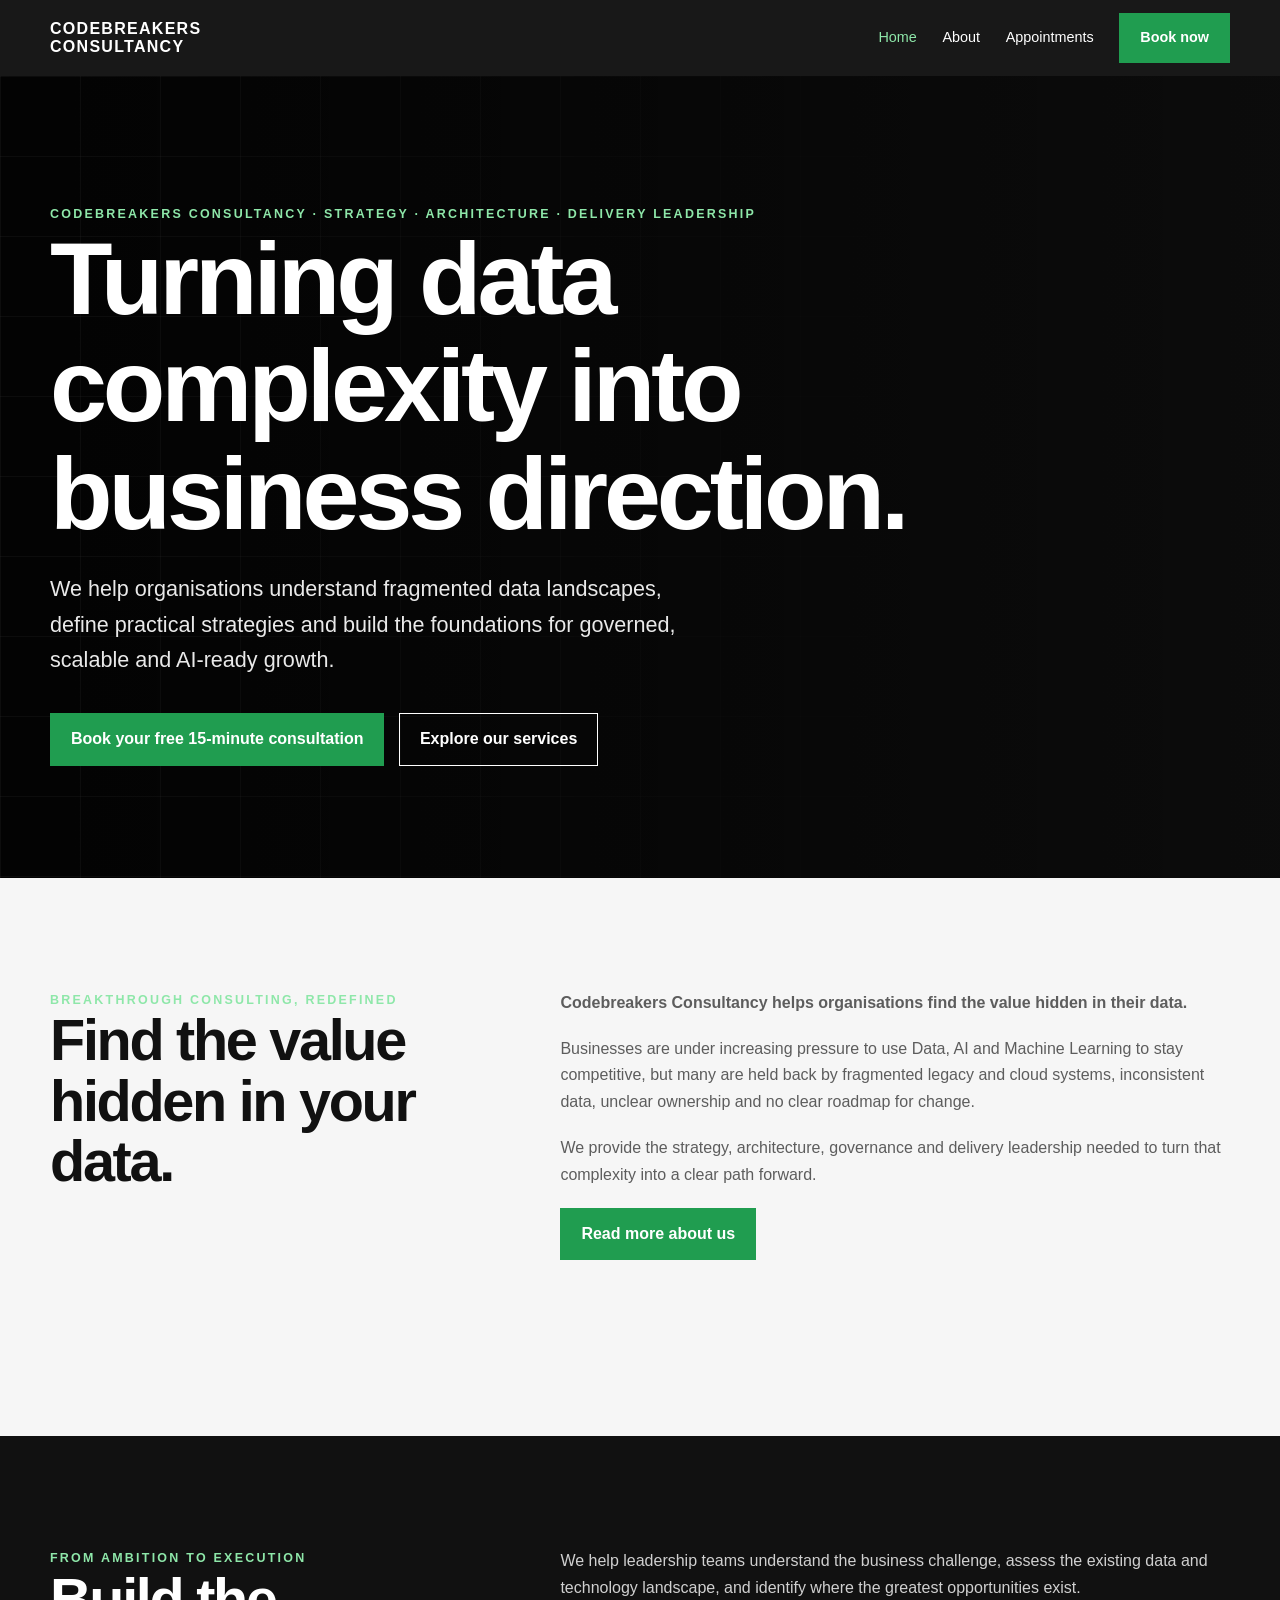
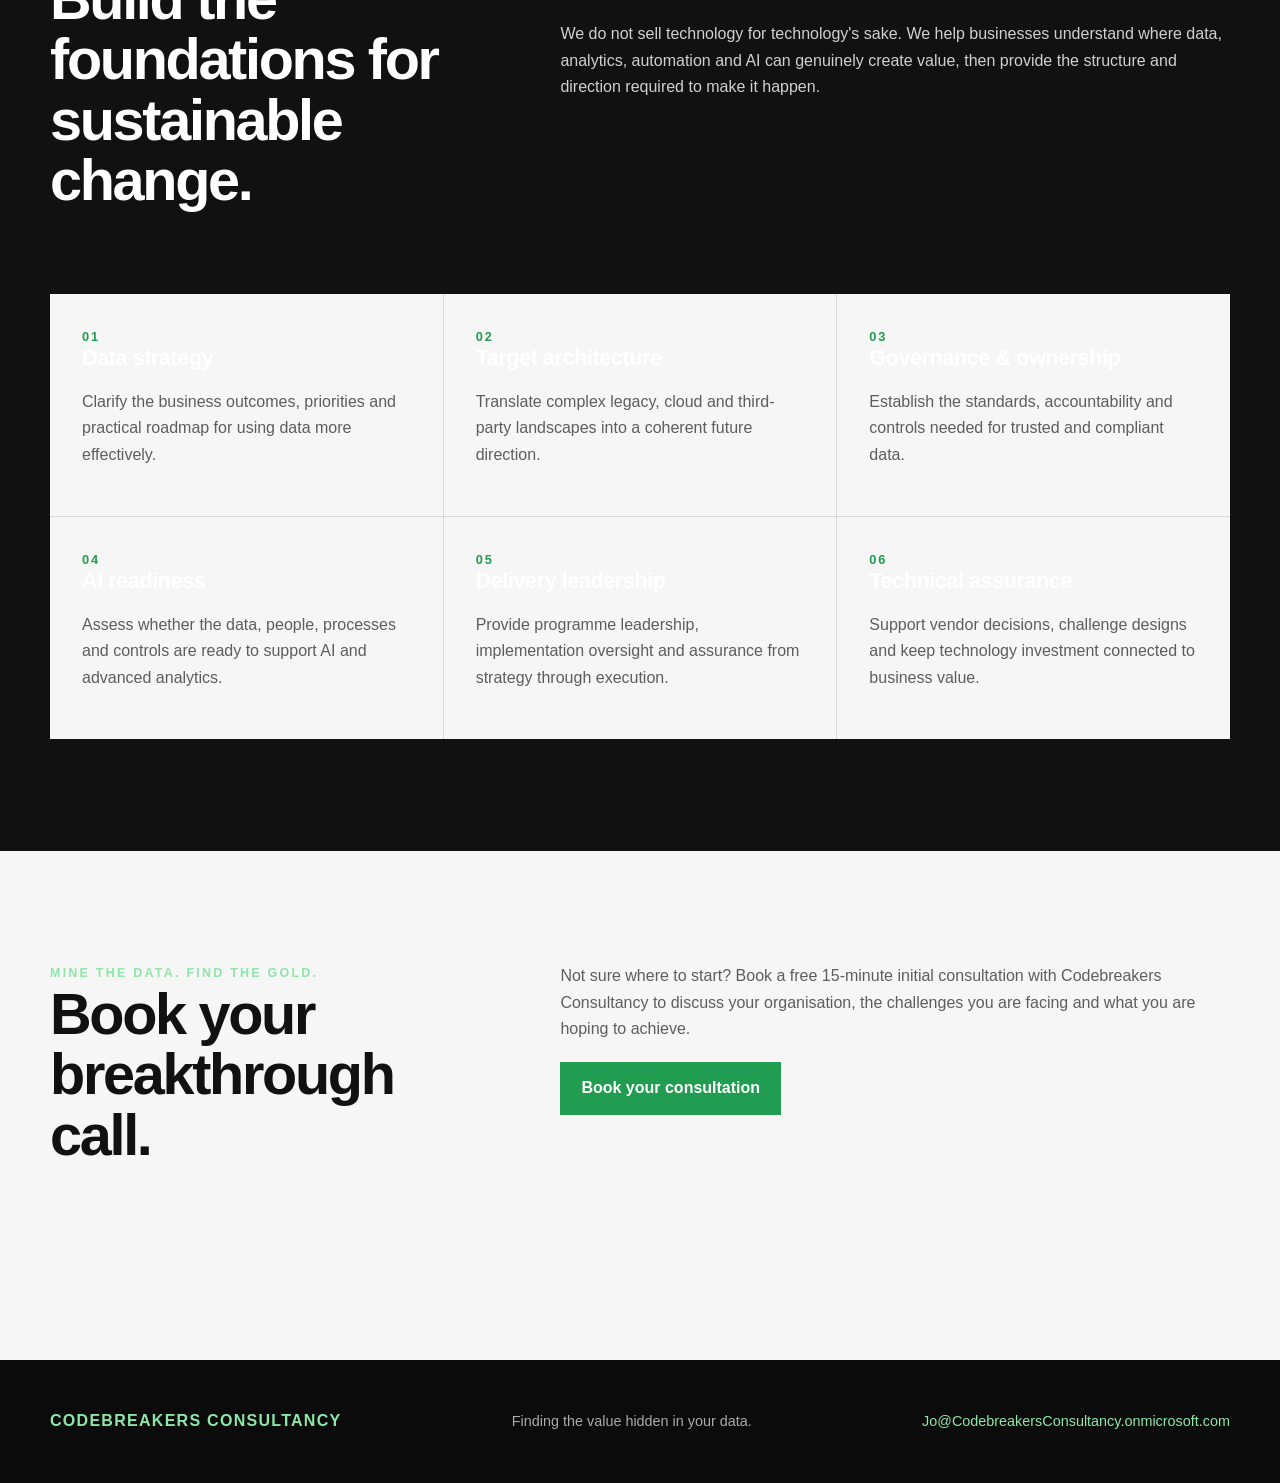
==== Codebreakers_Consultancy_Website/index.html @ dcbd66b4 "Add files via upload" ====
<!doctype html>
<html lang="en">
<head>
  <meta charset="utf-8">
  <meta name="viewport" content="width=device-width, initial-scale=1">
  <meta name="description" content="Codebreakers Consultancy turns data complexity into business direction through strategy, architecture, governance and delivery leadership.">
  <meta name="theme-color" content="#111111">
  <title>Codebreakers Consultancy | Data, AI and Transformation</title>
  <link rel="icon" type="image/svg+xml" href="favicon.svg">
  <link rel="stylesheet" href="styles.css">
</head>
<body>
  <a class="skip-link" href="#main-content">Skip to content</a>
  <header class="site-header">
    <div class="header-inner">
      <a class="brand" href="index.html">Codebreakers Consultancy</a>
      <button class="menu-toggle" type="button" aria-expanded="false" aria-controls="site-navigation" aria-label="Open navigation menu"><span class="menu-icon" aria-hidden="true"><span></span><span></span><span></span></span><span class="menu-label">Menu</span></button>
      <nav class="main-nav" id="site-navigation" aria-label="Main navigation">
        <a href="index.html" aria-current="page">Home</a>
        <a href="about/">About</a>
        <a href="appointments/">Appointments</a>
        <a class="button" href="appointments/">Book now</a>
      </nav>
      <button class="menu-backdrop" type="button" aria-label="Close navigation menu"></button>
    </div>
  </header>

  <main id="main-content">
    <section class="hero" aria-labelledby="hero-title">
      <div class="hero-content">
        <div class="eyebrow">Codebreakers Consultancy · Strategy · Architecture · Delivery Leadership</div>
        <h1 id="hero-title">Turning data complexity into business direction.</h1>
        <p>We help organisations understand fragmented data landscapes, define practical strategies and build the foundations for governed, scalable and AI-ready growth.</p>
        <div class="button-row">
          <a class="button" href="appointments/">Book your free 15-minute consultation</a>
          <a class="button secondary" href="about/">Explore our services</a>
        </div>
      </div>
    </section>

    <section class="section" aria-labelledby="breakthrough-title">
      <div class="section-header">
        <div>
          <div class="eyebrow">Breakthrough consulting, redefined</div>
          <h2 id="breakthrough-title">Find the value hidden in your data.</h2>
        </div>
        <div class="copy">
          <p><strong>Codebreakers Consultancy helps organisations find the value hidden in their data.</strong></p>
          <p>Businesses are under increasing pressure to use Data, AI and Machine Learning to stay competitive, but many are held back by fragmented legacy and cloud systems, inconsistent data, unclear ownership and no clear roadmap for change.</p>
          <p>We provide the strategy, architecture, governance and delivery leadership needed to turn that complexity into a clear path forward.</p>
          <a class="button" href="about/">Read more about us</a>
        </div>
      </div>
    </section>

    <section class="dark-band">
      <div class="section">
        <div class="section-header">
          <div>
            <div class="eyebrow">From ambition to execution</div>
            <h2>Build the foundations for sustainable change.</h2>
          </div>
          <div class="copy">
            <p>We help leadership teams understand the business challenge, assess the existing data and technology landscape, and identify where the greatest opportunities exist.</p>
            <p>We do not sell technology for technology's sake. We help businesses understand where data, analytics, automation and AI can genuinely create value, then provide the structure and direction required to make it happen.</p>
          </div>
        </div>
        <div class="service-grid">
          <article class="service-card"><div class="number">01</div><h3>Data strategy</h3><p>Clarify the business outcomes, priorities and practical roadmap for using data more effectively.</p></article>
          <article class="service-card"><div class="number">02</div><h3>Target architecture</h3><p>Translate complex legacy, cloud and third-party landscapes into a coherent future direction.</p></article>
          <article class="service-card"><div class="number">03</div><h3>Governance & ownership</h3><p>Establish the standards, accountability and controls needed for trusted and compliant data.</p></article>
          <article class="service-card"><div class="number">04</div><h3>AI readiness</h3><p>Assess whether the data, people, processes and controls are ready to support AI and advanced analytics.</p></article>
          <article class="service-card"><div class="number">05</div><h3>Delivery leadership</h3><p>Provide programme leadership, implementation oversight and assurance from strategy through execution.</p></article>
          <article class="service-card"><div class="number">06</div><h3>Technical assurance</h3><p>Support vendor decisions, challenge designs and keep technology investment connected to business value.</p></article>
        </div>
      </div>
    </section>

    <section class="section" aria-labelledby="call-title">
      <div class="section-header">
        <div><div class="eyebrow">Mine the data. Find the gold.</div><h2 id="call-title">Book your breakthrough call.</h2></div>
        <div class="copy"><p>Not sure where to start? Book a free 15-minute initial consultation with Codebreakers Consultancy to discuss your organisation, the challenges you are facing and what you are hoping to achieve.</p><a class="button" href="appointments/">Book your consultation</a></div>
      </div>
    </section>
  </main>

  <footer class="site-footer"><div class="footer-inner"><div class="footer-mark">Codebreakers Consultancy</div><p>Finding the value hidden in your data.</p><p><a class="footer-email" href="mailto:Jo@CodebreakersConsultancy.onmicrosoft.com">Jo@CodebreakersConsultancy.onmicrosoft.com</a></p></div></footer>
  <script src="script.js" defer></script>
</body>
</html>
---- Codebreakers_Consultancy_Website/styles.css ----
:root {
  --ink: #111111;
  --muted: #5d5d5d;
  --paper: #f6f6f6;
  --white: #ffffff;
  --accent: #209d50;
  --accent-dark: #14723a;
  --line: #d9d9d9;
  --max: 1180px;
}

* { box-sizing: border-box; }
html { scroll-behavior: smooth; }
body {
  margin: 0;
  background: var(--paper);
  color: var(--ink);
  font-family: Clarkson, "Helvetica Neue", Helvetica, Arial, sans-serif;
  font-size: 16px;
  line-height: 1.65;
  overflow-x: hidden;
}

a { color: inherit; }
a:focus-visible, button:focus-visible { outline: 3px solid var(--accent); outline-offset: 4px; }
.skip-link { position: absolute; left: 1rem; top: -5rem; z-index: 20; padding: .7rem 1rem; background: var(--white); color: var(--ink); font-weight: 700; }
.skip-link:focus { top: 1rem; }

.site-header { position: sticky; top: 0; z-index: 20; background: rgba(17,17,17,.97); color: var(--white); }
.header-inner { width: min(var(--max), calc(100% - 3rem)); margin: auto; min-height: 76px; display: flex; align-items: center; justify-content: space-between; gap: 2rem; }
.brand { text-decoration: none; max-width: 280px; font-size: 1rem; line-height: 1.15; font-weight: 700; letter-spacing: .08em; text-transform: uppercase; }
.main-nav { display: flex; align-items: center; gap: 1.6rem; }
.main-nav a { text-decoration: none; font-size: .9rem; }
.main-nav a:hover, .main-nav a[aria-current="page"] { color: #8ee7a9; }
.menu-toggle { display: none; align-items: center; gap: .6rem; border: 1px solid #777; border-radius: 999px; background: transparent; color: white; padding: .55rem .85rem; font: inherit; font-size: .9rem; font-weight: 700; }
.menu-icon { display: inline-grid; gap: 4px; width: 18px; }
.menu-icon span { display: block; height: 2px; width: 18px; background: currentColor; transition: transform .2s ease, opacity .2s ease; }
.menu-toggle[aria-expanded="true"] .menu-icon span:nth-child(1) { transform: translateY(6px) rotate(45deg); }
.menu-toggle[aria-expanded="true"] .menu-icon span:nth-child(2) { opacity: 0; }
.menu-toggle[aria-expanded="true"] .menu-icon span:nth-child(3) { transform: translateY(-6px) rotate(-45deg); }
.menu-backdrop { display: none; }
body.menu-open { overflow: hidden; }

.hero { position: relative; isolation: isolate; min-height: 680px; display: grid; align-items: end; color: var(--white); background: var(--ink); overflow: hidden; }
.hero::before { content: ""; position: absolute; inset: 0; z-index: -2; background: linear-gradient(90deg, rgba(0,0,0,.9) 0%, rgba(0,0,0,.68) 48%, rgba(0,0,0,.35)), url("https://images.squarespace-cdn.com/content/v1/6a895543b73ff11154320c59/1787385659068-5QP810FWT8QYGHF4E01X/unsplash-image-gC_aoAjQl2Q.jpg") center/cover; opacity: .94; }
.hero::after { content: ""; position: absolute; inset: 0; z-index: -1; opacity: .22; background-image: linear-gradient(rgba(255,255,255,.18) 1px, transparent 1px), linear-gradient(90deg, rgba(255,255,255,.18) 1px, transparent 1px); background-size: 80px 80px; mask-image: linear-gradient(90deg, black, transparent 75%); }
.hero-content { width: min(var(--max), calc(100% - 3rem)); margin: 0 auto; padding: 8rem 0 7rem; }
.eyebrow { color: #8ee7a9; font-size: .78rem; font-weight: 700; letter-spacing: .18em; text-transform: uppercase; }
h1, h2, h3 { margin: 0 0 1.2rem; line-height: 1.05; letter-spacing: -.04em; }
h1 { max-width: 900px; font-size: clamp(3.2rem, 8vw, 7rem); }
h2 { font-size: clamp(2.2rem, 4.5vw, 4.5rem); }
h3 { font-size: 1.35rem; letter-spacing: -.02em; }
.hero p { max-width: 650px; margin: 1.5rem 0 2.2rem; color: #e9e9e9; font-size: clamp(1.05rem, 1.8vw, 1.35rem); }
.button { display: inline-flex; align-items: center; justify-content: center; min-height: 48px; padding: .75rem 1.25rem; border: 1px solid var(--accent); background: var(--accent); color: var(--white); text-decoration: none; font-weight: 700; transition: transform .2s ease, background .2s ease; }
.button:hover { transform: translateY(-2px); background: var(--accent-dark); }
.button.secondary { border-color: var(--white); background: transparent; }
.button.secondary:hover { background: var(--white); color: var(--ink); }
.button-row { display: flex; flex-wrap: wrap; gap: .9rem; }

.section { width: min(var(--max), calc(100% - 3rem)); margin: auto; padding: 7rem 0; }
.section.narrow { max-width: 880px; }
.section-header { display: grid; grid-template-columns: .8fr 1.2fr; gap: 4rem; align-items: start; margin-bottom: 4rem; }
.section-header p, .copy p { color: var(--muted); }
.copy { max-width: 760px; }
.copy p { margin: 0 0 1.25rem; }
.quote { margin: 3rem 0 0; padding: 1.5rem 1.75rem; border-left: 4px solid var(--accent); background: var(--white); font-size: clamp(1.3rem, 2.3vw, 2rem); font-weight: 600; line-height: 1.25; }
.dark-band { background: var(--ink); color: var(--white); }
.dark-band .section-header p, .dark-band .copy p { color: #d0d0d0; }
.dark-band .quote { background: #1d1d1d; }
.service-grid { display: grid; grid-template-columns: repeat(3, 1fr); gap: 1px; margin-top: 3rem; background: var(--line); }
.service-card { min-height: 220px; padding: 2rem; background: var(--paper); }
.service-card p { color: var(--muted); }
.number { color: var(--accent); font-size: .8rem; font-weight: 700; letter-spacing: .15em; }

.page-intro { padding: 8rem 0 5rem; background: var(--ink); color: var(--white); }
.page-intro .section { padding: 0; }
.page-intro p { max-width: 680px; color: #d0d0d0; font-size: 1.15rem; }
.booking { display: grid; grid-template-columns: 1.15fr .85fr; gap: 4rem; align-items: start; }
.booking-card { padding: 2rem; background: var(--white); border-top: 4px solid var(--accent); box-shadow: 0 18px 50px rgba(0,0,0,.08); }
.booking-card p { color: var(--muted); }
.booking-card strong { color: var(--ink); }
.steps { display: grid; gap: 1.5rem; margin-top: 2rem; }
.step { display: grid; grid-template-columns: 2.3rem 1fr; gap: 1rem; align-items: start; }
.step-index { display: grid; place-items: center; width: 2.3rem; height: 2.3rem; border-radius: 50%; background: var(--accent); color: var(--white); font-weight: 700; }
.step p { margin: .2rem 0 0; color: var(--muted); }

.site-footer { padding: 3rem 0; background: #0b0b0b; color: var(--white); }
.footer-inner { width: min(var(--max), calc(100% - 3rem)); margin: auto; display: flex; justify-content: space-between; gap: 2rem; align-items: center; }
.footer-inner p { margin: 0; color: #aaa; font-size: .9rem; }
.footer-email { color: #8ee7a9; text-decoration: none; }
.footer-email:hover { color: var(--white); text-decoration: underline; }
.footer-mark { color: #8ee7a9; font-weight: 700; letter-spacing: .08em; text-transform: uppercase; }

@media (max-width: 760px) {
  .header-inner, .section, .hero-content, .footer-inner { width: min(100% - 2rem, var(--max)); }
  .header-inner { min-height: 68px; }
  .brand { max-width: 215px; font-size: .86rem; }
  .menu-toggle { display: inline-flex; position: relative; z-index: 3; }
  .main-nav { position: fixed; top: 68px; left: 0; right: 0; z-index: 2; display: none; flex-direction: column; align-items: stretch; gap: 0; padding: .5rem 1rem 1rem; background: #111; box-shadow: 0 18px 30px rgba(0,0,0,.28); }
  .main-nav.is-open { display: flex; }
  .main-nav a { display: flex; align-items: center; min-height: 50px; padding: .75rem .85rem; border-bottom: 1px solid #333; }
  .main-nav a.button { width: 100%; margin-top: .75rem; border-bottom: 0; }
  .menu-backdrop.is-open { display: block; position: fixed; inset: 68px 0 0; z-index: 1; width: 100%; height: calc(100vh - 68px); border: 0; padding: 0; background: rgba(0,0,0,.55); }
  .hero { min-height: 640px; }
  .hero-content { padding: 6rem 0 5rem; }
  .section { padding: 5rem 0; }
  .section-header, .booking { grid-template-columns: 1fr; gap: 1.5rem; margin-bottom: 2.5rem; }
  .service-grid { grid-template-columns: 1fr; }
  .service-card { min-height: 0; }
  .page-intro { padding: 6rem 0 4rem; }
  .footer-inner { align-items: flex-start; flex-direction: column; }
}

@media (prefers-reduced-motion: reduce) {
  html { scroll-behavior: auto; }
  *, *::before, *::after { transition: none !important; }
}
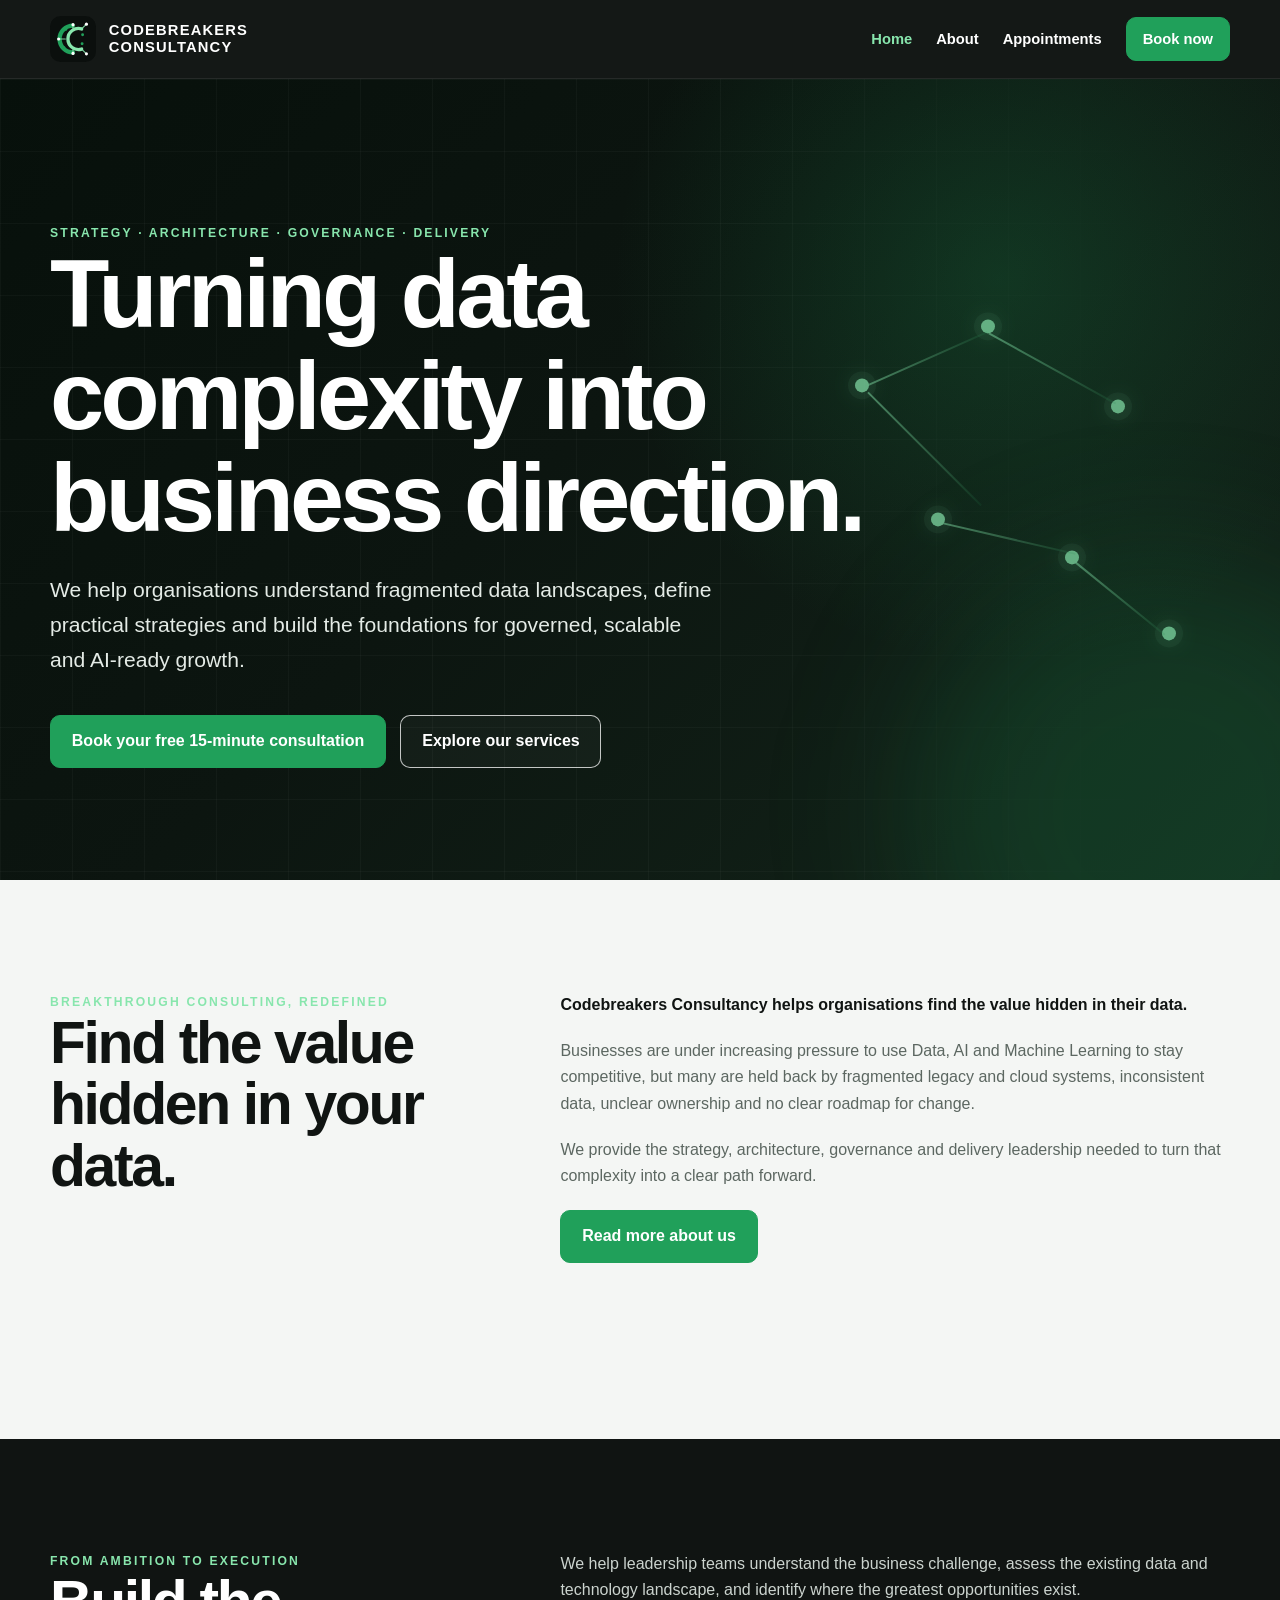
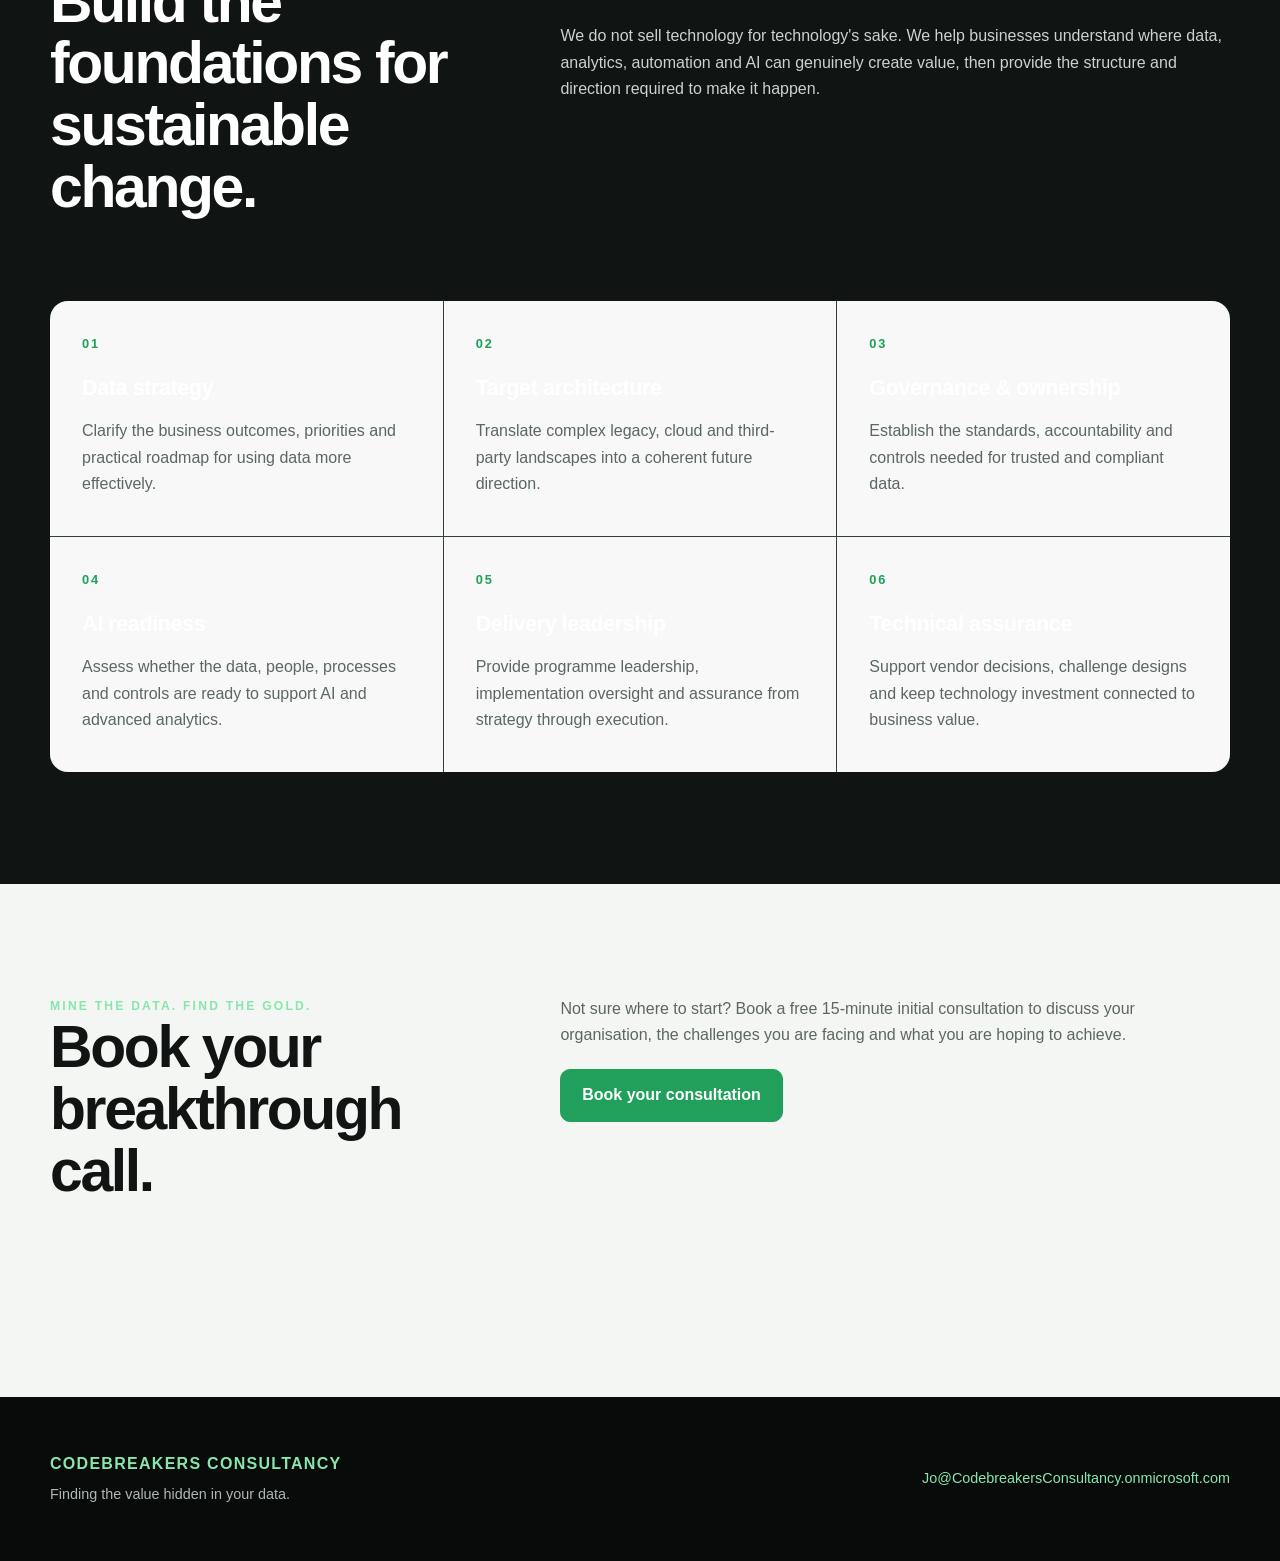
==== commit df8099b6: "Add files via upload" ====
--- a/Codebreakers_Consultancy_Website/index.html
+++ b/Codebreakers_Consultancy_Website/index.html
@@ -3,37 +3,53 @@
 <head>
   <meta charset="utf-8">
   <meta name="viewport" content="width=device-width, initial-scale=1">
-  <meta name="description" content="Codebreakers Consultancy turns data complexity into business direction through strategy, architecture, governance and delivery leadership.">
-  <meta name="theme-color" content="#111111">
+  <meta name="description" content="Codebreakers Consultancy helps organisations turn complex data landscapes into practical strategy, architecture, governance and delivery plans.">
+  <meta name="theme-color" content="#0b0f0d">
   <title>Codebreakers Consultancy | Data, AI and Transformation</title>
   <link rel="icon" type="image/svg+xml" href="favicon.svg">
   <link rel="stylesheet" href="styles.css">
 </head>
 <body>
   <a class="skip-link" href="#main-content">Skip to content</a>
+
   <header class="site-header">
     <div class="header-inner">
-      <a class="brand" href="index.html">Codebreakers Consultancy</a>
-      <button class="menu-toggle" type="button" aria-expanded="false" aria-controls="site-navigation" aria-label="Open navigation menu"><span class="menu-icon" aria-hidden="true"><span></span><span></span><span></span></span><span class="menu-label">Menu</span></button>
+      <a class="brand" href="index.html" aria-label="Codebreakers Consultancy home">
+        <img class="brand-mark" src="logo-cc.svg" alt="" width="46" height="46">
+        <span class="brand-name">Codebreakers Consultancy</span>
+      </a>
+
+      <button class="menu-toggle" type="button" aria-expanded="false" aria-controls="site-navigation" aria-label="Open navigation menu">
+        <span class="menu-icon" aria-hidden="true"><span></span><span></span><span></span></span>
+        <span class="menu-label">Menu</span>
+      </button>
+
       <nav class="main-nav" id="site-navigation" aria-label="Main navigation">
         <a href="index.html" aria-current="page">Home</a>
-        <a href="about/">About</a>
-        <a href="appointments/">Appointments</a>
-        <a class="button" href="appointments/">Book now</a>
+        <a href="about.html">About</a>
+        <a href="appointments.html">Appointments</a>
+        <a class="button nav-button" href="appointments.html">Book now</a>
       </nav>
-      <button class="menu-backdrop" type="button" aria-label="Close navigation menu"></button>
+
+      <button class="menu-backdrop" type="button" aria-label="Close navigation menu" tabindex="-1"></button>
     </div>
   </header>
 
   <main id="main-content">
     <section class="hero" aria-labelledby="hero-title">
+      <div class="hero-data" aria-hidden="true">
+        <span class="data-node node-a"></span><span class="data-node node-b"></span><span class="data-node node-c"></span>
+        <span class="data-node node-d"></span><span class="data-node node-e"></span><span class="data-node node-f"></span>
+        <span class="data-line line-a"></span><span class="data-line line-b"></span><span class="data-line line-c"></span>
+        <span class="data-line line-d"></span><span class="data-line line-e"></span>
+      </div>
       <div class="hero-content">
-        <div class="eyebrow">Codebreakers Consultancy · Strategy · Architecture · Delivery Leadership</div>
+        <div class="eyebrow">Strategy · Architecture · Governance · Delivery</div>
         <h1 id="hero-title">Turning data complexity into business direction.</h1>
         <p>We help organisations understand fragmented data landscapes, define practical strategies and build the foundations for governed, scalable and AI-ready growth.</p>
         <div class="button-row">
-          <a class="button" href="appointments/">Book your free 15-minute consultation</a>
-          <a class="button secondary" href="about/">Explore our services</a>
+          <a class="button" href="appointments.html">Book your free 15-minute consultation</a>
+          <a class="button secondary" href="about.html">Explore our services</a>
         </div>
       </div>
     </section>
@@ -48,7 +64,7 @@
           <p><strong>Codebreakers Consultancy helps organisations find the value hidden in their data.</strong></p>
           <p>Businesses are under increasing pressure to use Data, AI and Machine Learning to stay competitive, but many are held back by fragmented legacy and cloud systems, inconsistent data, unclear ownership and no clear roadmap for change.</p>
           <p>We provide the strategy, architecture, governance and delivery leadership needed to turn that complexity into a clear path forward.</p>
-          <a class="button" href="about/">Read more about us</a>
+          <a class="button" href="about.html">Read more about us</a>
         </div>
       </div>
     </section>
@@ -65,10 +81,11 @@
             <p>We do not sell technology for technology's sake. We help businesses understand where data, analytics, automation and AI can genuinely create value, then provide the structure and direction required to make it happen.</p>
           </div>
         </div>
+
         <div class="service-grid">
           <article class="service-card"><div class="number">01</div><h3>Data strategy</h3><p>Clarify the business outcomes, priorities and practical roadmap for using data more effectively.</p></article>
           <article class="service-card"><div class="number">02</div><h3>Target architecture</h3><p>Translate complex legacy, cloud and third-party landscapes into a coherent future direction.</p></article>
-          <article class="service-card"><div class="number">03</div><h3>Governance & ownership</h3><p>Establish the standards, accountability and controls needed for trusted and compliant data.</p></article>
+          <article class="service-card"><div class="number">03</div><h3>Governance &amp; ownership</h3><p>Establish the standards, accountability and controls needed for trusted and compliant data.</p></article>
           <article class="service-card"><div class="number">04</div><h3>AI readiness</h3><p>Assess whether the data, people, processes and controls are ready to support AI and advanced analytics.</p></article>
           <article class="service-card"><div class="number">05</div><h3>Delivery leadership</h3><p>Provide programme leadership, implementation oversight and assurance from strategy through execution.</p></article>
           <article class="service-card"><div class="number">06</div><h3>Technical assurance</h3><p>Support vendor decisions, challenge designs and keep technology investment connected to business value.</p></article>
@@ -79,12 +96,18 @@
     <section class="section" aria-labelledby="call-title">
       <div class="section-header">
         <div><div class="eyebrow">Mine the data. Find the gold.</div><h2 id="call-title">Book your breakthrough call.</h2></div>
-        <div class="copy"><p>Not sure where to start? Book a free 15-minute initial consultation with Codebreakers Consultancy to discuss your organisation, the challenges you are facing and what you are hoping to achieve.</p><a class="button" href="appointments/">Book your consultation</a></div>
+        <div class="copy"><p>Not sure where to start? Book a free 15-minute initial consultation to discuss your organisation, the challenges you are facing and what you are hoping to achieve.</p><a class="button" href="appointments.html">Book your consultation</a></div>
       </div>
     </section>
   </main>
 
-  <footer class="site-footer"><div class="footer-inner"><div class="footer-mark">Codebreakers Consultancy</div><p>Finding the value hidden in your data.</p><p><a class="footer-email" href="mailto:Jo@CodebreakersConsultancy.onmicrosoft.com">Jo@CodebreakersConsultancy.onmicrosoft.com</a></p></div></footer>
+  <footer class="site-footer">
+    <div class="footer-inner">
+      <div><div class="footer-mark">Codebreakers Consultancy</div><p>Finding the value hidden in your data.</p></div>
+      <p><a class="footer-email" href="mailto:Jo@CodebreakersConsultancy.onmicrosoft.com">Jo@CodebreakersConsultancy.onmicrosoft.com</a></p>
+    </div>
+  </footer>
+
   <script src="script.js" defer></script>
 </body>
 </html>
--- a/Codebreakers_Consultancy_Website/styles.css
+++ b/Codebreakers_Consultancy_Website/styles.css
@@ -1,38 +1,43 @@
 :root {
-  --ink: #111111;
-  --muted: #5d5d5d;
-  --paper: #f6f6f6;
+  --ink: #101412;
+  --ink-soft: #18201c;
+  --muted: #5c6761;
+  --paper: #f4f6f4;
   --white: #ffffff;
-  --accent: #209d50;
-  --accent-dark: #14723a;
-  --line: #d9d9d9;
+  --accent: #20a05a;
+  --accent-bright: #88e6ad;
+  --accent-dark: #15733f;
+  --line: #d9dfdb;
   --max: 1180px;
+  --radius: 18px;
 }
 
-* { box-sizing: border-box; }
+*, *::before, *::after { box-sizing: border-box; }
 html { scroll-behavior: smooth; }
 body {
   margin: 0;
   background: var(--paper);
   color: var(--ink);
-  font-family: Clarkson, "Helvetica Neue", Helvetica, Arial, sans-serif;
+  font-family: Inter, ui-sans-serif, -apple-system, BlinkMacSystemFont, "Segoe UI", Helvetica, Arial, sans-serif;
   font-size: 16px;
   line-height: 1.65;
   overflow-x: hidden;
 }
-
+img { max-width: 100%; display: block; }
 a { color: inherit; }
-a:focus-visible, button:focus-visible { outline: 3px solid var(--accent); outline-offset: 4px; }
-.skip-link { position: absolute; left: 1rem; top: -5rem; z-index: 20; padding: .7rem 1rem; background: var(--white); color: var(--ink); font-weight: 700; }
+a:focus-visible, button:focus-visible { outline: 3px solid var(--accent-bright); outline-offset: 4px; }
+.skip-link { position: fixed; left: 1rem; top: -5rem; z-index: 100; padding: .7rem 1rem; background: var(--white); color: var(--ink); font-weight: 800; border-radius: 8px; }
 .skip-link:focus { top: 1rem; }
 
-.site-header { position: sticky; top: 0; z-index: 20; background: rgba(17,17,17,.97); color: var(--white); }
-.header-inner { width: min(var(--max), calc(100% - 3rem)); margin: auto; min-height: 76px; display: flex; align-items: center; justify-content: space-between; gap: 2rem; }
-.brand { text-decoration: none; max-width: 280px; font-size: 1rem; line-height: 1.15; font-weight: 700; letter-spacing: .08em; text-transform: uppercase; }
-.main-nav { display: flex; align-items: center; gap: 1.6rem; }
-.main-nav a { text-decoration: none; font-size: .9rem; }
-.main-nav a:hover, .main-nav a[aria-current="page"] { color: #8ee7a9; }
-.menu-toggle { display: none; align-items: center; gap: .6rem; border: 1px solid #777; border-radius: 999px; background: transparent; color: white; padding: .55rem .85rem; font: inherit; font-size: .9rem; font-weight: 700; }
+.site-header { position: sticky; top: 0; z-index: 50; background: rgba(11,15,13,.96); color: var(--white); border-bottom: 1px solid rgba(255,255,255,.08); backdrop-filter: blur(12px); }
+.header-inner { width: min(var(--max), calc(100% - 3rem)); min-height: 78px; margin: auto; display: flex; align-items: center; justify-content: space-between; gap: 2rem; }
+.brand { display: inline-flex; align-items: center; gap: .8rem; min-width: 0; text-decoration: none; }
+.brand-mark { width: 46px; height: 46px; flex: 0 0 auto; }
+.brand-name { max-width: 245px; font-size: .92rem; line-height: 1.15; font-weight: 800; letter-spacing: .08em; text-transform: uppercase; }
+.main-nav { display: flex; align-items: center; gap: 1.5rem; }
+.main-nav a { text-decoration: none; font-size: .92rem; font-weight: 650; }
+.main-nav > a:not(.button):hover, .main-nav > a[aria-current="page"] { color: var(--accent-bright); }
+.menu-toggle { display: none; align-items: center; gap: .6rem; border: 1px solid #5c665f; border-radius: 999px; background: transparent; color: var(--white); padding: .58rem .9rem; font: inherit; font-size: .9rem; font-weight: 750; cursor: pointer; }
 .menu-icon { display: inline-grid; gap: 4px; width: 18px; }
 .menu-icon span { display: block; height: 2px; width: 18px; background: currentColor; transition: transform .2s ease, opacity .2s ease; }
 .menu-toggle[aria-expanded="true"] .menu-icon span:nth-child(1) { transform: translateY(6px) rotate(45deg); }
@@ -41,77 +46,122 @@
 .menu-backdrop { display: none; }
 body.menu-open { overflow: hidden; }
 
-.hero { position: relative; isolation: isolate; min-height: 680px; display: grid; align-items: end; color: var(--white); background: var(--ink); overflow: hidden; }
-.hero::before { content: ""; position: absolute; inset: 0; z-index: -2; background: linear-gradient(90deg, rgba(0,0,0,.9) 0%, rgba(0,0,0,.68) 48%, rgba(0,0,0,.35)), url("https://images.squarespace-cdn.com/content/v1/6a895543b73ff11154320c59/1787385659068-5QP810FWT8QYGHF4E01X/unsplash-image-gC_aoAjQl2Q.jpg") center/cover; opacity: .94; }
-.hero::after { content: ""; position: absolute; inset: 0; z-index: -1; opacity: .22; background-image: linear-gradient(rgba(255,255,255,.18) 1px, transparent 1px), linear-gradient(90deg, rgba(255,255,255,.18) 1px, transparent 1px); background-size: 80px 80px; mask-image: linear-gradient(90deg, black, transparent 75%); }
-.hero-content { width: min(var(--max), calc(100% - 3rem)); margin: 0 auto; padding: 8rem 0 7rem; }
-.eyebrow { color: #8ee7a9; font-size: .78rem; font-weight: 700; letter-spacing: .18em; text-transform: uppercase; }
+.hero { position: relative; isolation: isolate; min-height: 700px; display: grid; align-items: end; overflow: hidden; color: var(--white); background: radial-gradient(circle at 78% 25%, rgba(32,160,90,.22), transparent 24rem), linear-gradient(135deg, #07100b 0%, #0c1510 45%, #13251a 100%); }
+.hero::before { content: ""; position: absolute; inset: 0; z-index: -2; opacity: .28; background-image: linear-gradient(rgba(255,255,255,.11) 1px, transparent 1px), linear-gradient(90deg, rgba(255,255,255,.11) 1px, transparent 1px); background-size: 72px 72px; mask-image: linear-gradient(90deg, #000 0 58%, transparent 92%); }
+.hero::after { content: ""; position: absolute; width: 500px; height: 500px; right: -130px; bottom: -180px; z-index: -2; border-radius: 50%; background: rgba(32,160,90,.18); filter: blur(70px); }
+.hero-content { width: min(var(--max), calc(100% - 3rem)); margin: 0 auto; padding: 9rem 0 7rem; position: relative; z-index: 2; }
+.hero-data { position: absolute; width: 420px; height: 420px; right: max(4vw, calc((100vw - var(--max)) / 2)); top: 50%; transform: translateY(-48%); opacity: .7; }
+.data-node { position: absolute; width: 14px; height: 14px; border-radius: 50%; background: var(--accent-bright); box-shadow: 0 0 0 7px rgba(136,230,173,.08), 0 0 24px rgba(136,230,173,.45); }
+.node-a { left: 11%; top: 24%; } .node-b { left: 41%; top: 10%; } .node-c { left: 72%; top: 29%; }
+.node-d { left: 29%; top: 56%; } .node-e { left: 61%; top: 65%; } .node-f { left: 84%; top: 83%; }
+.data-line { position: absolute; height: 2px; transform-origin: left center; background: linear-gradient(90deg, rgba(136,230,173,.7), rgba(32,160,90,.14)); }
+.line-a { left: 13%; top: 26%; width: 136px; transform: rotate(-24deg); } .line-b { left: 43%; top: 13%; width: 145px; transform: rotate(29deg); }
+.line-c { left: 14%; top: 27%; width: 160px; transform: rotate(45deg); } .line-d { left: 31%; top: 58%; width: 140px; transform: rotate(13deg); } .line-e { left: 63%; top: 67%; width: 118px; transform: rotate(39deg); }
+.eyebrow { color: var(--accent-bright); font-size: .76rem; font-weight: 800; letter-spacing: .18em; text-transform: uppercase; }
 h1, h2, h3 { margin: 0 0 1.2rem; line-height: 1.05; letter-spacing: -.04em; }
-h1 { max-width: 900px; font-size: clamp(3.2rem, 8vw, 7rem); }
-h2 { font-size: clamp(2.2rem, 4.5vw, 4.5rem); }
+h1 { max-width: 920px; font-size: clamp(3.2rem, 7.6vw, 6.8rem); }
+h2 { font-size: clamp(2.25rem, 4.6vw, 4.4rem); }
 h3 { font-size: 1.35rem; letter-spacing: -.02em; }
-.hero p { max-width: 650px; margin: 1.5rem 0 2.2rem; color: #e9e9e9; font-size: clamp(1.05rem, 1.8vw, 1.35rem); }
-.button { display: inline-flex; align-items: center; justify-content: center; min-height: 48px; padding: .75rem 1.25rem; border: 1px solid var(--accent); background: var(--accent); color: var(--white); text-decoration: none; font-weight: 700; transition: transform .2s ease, background .2s ease; }
-.button:hover { transform: translateY(-2px); background: var(--accent-dark); }
-.button.secondary { border-color: var(--white); background: transparent; }
-.button.secondary:hover { background: var(--white); color: var(--ink); }
+.hero p { max-width: 670px; margin: 1.5rem 0 2.3rem; color: #e4ebe6; font-size: clamp(1.05rem, 1.8vw, 1.32rem); }
+.button { display: inline-flex; align-items: center; justify-content: center; min-height: 48px; padding: .76rem 1.3rem; border: 1px solid var(--accent); border-radius: 10px; background: var(--accent); color: var(--white); text-decoration: none; font-weight: 800; transition: transform .2s ease, background .2s ease, border-color .2s ease; }
+.button:hover { transform: translateY(-2px); background: var(--accent-dark); border-color: var(--accent-dark); }
+.button.secondary { border-color: rgba(255,255,255,.75); background: rgba(255,255,255,.03); }
+.button.secondary:hover { background: var(--white); border-color: var(--white); color: var(--ink); }
 .button-row { display: flex; flex-wrap: wrap; gap: .9rem; }
+.nav-button { padding: .58rem 1rem; min-height: 42px; }
 
 .section { width: min(var(--max), calc(100% - 3rem)); margin: auto; padding: 7rem 0; }
 .section.narrow { max-width: 880px; }
-.section-header { display: grid; grid-template-columns: .8fr 1.2fr; gap: 4rem; align-items: start; margin-bottom: 4rem; }
-.section-header p, .copy p { color: var(--muted); }
+.section-header { display: grid; grid-template-columns: minmax(0,.8fr) minmax(0,1.2fr); gap: 4rem; align-items: start; margin-bottom: 4rem; }
 .copy { max-width: 760px; }
-.copy p { margin: 0 0 1.25rem; }
-.quote { margin: 3rem 0 0; padding: 1.5rem 1.75rem; border-left: 4px solid var(--accent); background: var(--white); font-size: clamp(1.3rem, 2.3vw, 2rem); font-weight: 600; line-height: 1.25; }
+.copy p { margin: 0 0 1.25rem; color: var(--muted); }
+.copy strong { color: var(--ink); }
+.long-copy { max-width: 850px; font-size: 1.04rem; }
+.quote { margin: 3rem 0; padding: 1.6rem 1.8rem; border-left: 4px solid var(--accent); border-radius: 0 var(--radius) var(--radius) 0; background: var(--white); font-size: clamp(1.35rem, 2.3vw, 2rem); font-weight: 750; line-height: 1.25; box-shadow: 0 14px 40px rgba(16,20,18,.06); }
 .dark-band { background: var(--ink); color: var(--white); }
-.dark-band .section-header p, .dark-band .copy p { color: #d0d0d0; }
-.dark-band .quote { background: #1d1d1d; }
-.service-grid { display: grid; grid-template-columns: repeat(3, 1fr); gap: 1px; margin-top: 3rem; background: var(--line); }
-.service-card { min-height: 220px; padding: 2rem; background: var(--paper); }
-.service-card p { color: var(--muted); }
-.number { color: var(--accent); font-size: .8rem; font-weight: 700; letter-spacing: .15em; }
+.dark-band .copy p { color: #cbd3ce; }
+.dark-band .copy strong { color: var(--white); }
+.service-grid { display: grid; grid-template-columns: repeat(3, minmax(0,1fr)); gap: 1px; margin-top: 3rem; overflow: hidden; border-radius: var(--radius); background: #314138; }
+.service-card { min-height: 235px; padding: 2rem; background: #f7f8f7; }
+.service-card p { color: var(--muted); margin-bottom: 0; }
+.number { margin-bottom: 1.4rem; color: var(--accent); font-size: .8rem; font-weight: 800; letter-spacing: .15em; }
 
-.page-intro { padding: 8rem 0 5rem; background: var(--ink); color: var(--white); }
-.page-intro .section { padding: 0; }
-.page-intro p { max-width: 680px; color: #d0d0d0; font-size: 1.15rem; }
-.booking { display: grid; grid-template-columns: 1.15fr .85fr; gap: 4rem; align-items: start; }
-.booking-card { padding: 2rem; background: var(--white); border-top: 4px solid var(--accent); box-shadow: 0 18px 50px rgba(0,0,0,.08); }
+.page-intro { position: relative; overflow: hidden; padding: 8rem 0 5rem; background: radial-gradient(circle at 88% 25%, rgba(32,160,90,.2), transparent 24rem), linear-gradient(135deg, #0b0f0d, #142319); color: var(--white); }
+.page-intro::after { content: ""; position: absolute; inset: 0; opacity: .2; pointer-events: none; background-image: linear-gradient(rgba(255,255,255,.1) 1px, transparent 1px), linear-gradient(90deg, rgba(255,255,255,.1) 1px, transparent 1px); background-size: 70px 70px; mask-image: linear-gradient(90deg, #000, transparent 85%); }
+.page-intro .section { position: relative; z-index: 1; padding: 0; }
+.page-intro h1 { max-width: 950px; }
+.page-intro p { max-width: 720px; color: #d6ded9; font-size: 1.16rem; }
+.booking { display: grid; grid-template-columns: minmax(0,1.15fr) minmax(320px,.85fr); gap: 4rem; align-items: start; }
+.booking-card { position: sticky; top: 110px; padding: 2.2rem; background: var(--white); border-top: 4px solid var(--accent); border-radius: 0 0 var(--radius) var(--radius); box-shadow: 0 18px 50px rgba(0,0,0,.09); }
 .booking-card p { color: var(--muted); }
 .booking-card strong { color: var(--ink); }
+.inline-link { color: var(--accent-dark); font-weight: 750; overflow-wrap: anywhere; }
+
+.appointment-form { display: grid; gap: 1rem; margin-top: 1.4rem; }
+.form-row { display: grid; grid-template-columns: repeat(2, minmax(0,1fr)); gap: 1rem; }
+.form-field { display: grid; gap: .45rem; }
+.form-field label { color: var(--ink); font-size: .9rem; font-weight: 800; }
+.form-field label span { color: var(--muted); font-weight: 600; }
+.form-field input, .form-field textarea { width: 100%; border: 1px solid #c9d1cc; border-radius: 10px; background: #fbfcfb; color: var(--ink); padding: .78rem .85rem; font: inherit; line-height: 1.4; transition: border-color .2s ease, box-shadow .2s ease, background .2s ease; }
+.form-field textarea { resize: vertical; min-height: 130px; }
+.form-field input:focus, .form-field textarea:focus { outline: none; border-color: var(--accent); background: var(--white); box-shadow: 0 0 0 4px rgba(32,160,90,.12); }
+.booking-submit { width: 100%; margin-top: .2rem; cursor: pointer; }
+.form-note, .booking-email-fallback { font-size: .88rem; line-height: 1.55; }
+.form-note { margin: 0; color: var(--muted); }
+.booking-email-fallback { margin: 1.35rem 0 0; padding-top: 1.2rem; border-top: 1px solid var(--line); }
+
 .steps { display: grid; gap: 1.5rem; margin-top: 2rem; }
-.step { display: grid; grid-template-columns: 2.3rem 1fr; gap: 1rem; align-items: start; }
-.step-index { display: grid; place-items: center; width: 2.3rem; height: 2.3rem; border-radius: 50%; background: var(--accent); color: var(--white); font-weight: 700; }
-.step p { margin: .2rem 0 0; color: var(--muted); }
+.step { display: grid; grid-template-columns: 2.4rem minmax(0,1fr); gap: 1rem; align-items: start; }
+.step-index { display: grid; place-items: center; width: 2.4rem; height: 2.4rem; border-radius: 50%; background: var(--accent); color: var(--white); font-weight: 800; }
+.step h3 { margin-bottom: .3rem; }
+.step p { margin: 0; color: var(--muted); }
 
-.site-footer { padding: 3rem 0; background: #0b0b0b; color: var(--white); }
+.site-footer { padding: 3.4rem 0; background: #080b09; color: var(--white); }
 .footer-inner { width: min(var(--max), calc(100% - 3rem)); margin: auto; display: flex; justify-content: space-between; gap: 2rem; align-items: center; }
-.footer-inner p { margin: 0; color: #aaa; font-size: .9rem; }
-.footer-email { color: #8ee7a9; text-decoration: none; }
+.footer-inner p { margin: 0; color: #aeb8b2; font-size: .9rem; }
+.footer-mark { margin-bottom: .35rem; color: var(--accent-bright); font-weight: 800; letter-spacing: .08em; text-transform: uppercase; }
+.footer-email { color: var(--accent-bright); text-decoration: none; overflow-wrap: anywhere; }
 .footer-email:hover { color: var(--white); text-decoration: underline; }
-.footer-mark { color: #8ee7a9; font-weight: 700; letter-spacing: .08em; text-transform: uppercase; }
+
+@media (max-width: 980px) {
+  .hero-data { opacity: .32; right: -80px; }
+  .section-header { grid-template-columns: 1fr; gap: 2rem; }
+  .service-grid { grid-template-columns: repeat(2, minmax(0,1fr)); }
+  .booking { grid-template-columns: 1fr; }
+  .booking-card { position: static; }
+}
 
 @media (max-width: 760px) {
-  .header-inner, .section, .hero-content, .footer-inner { width: min(100% - 2rem, var(--max)); }
-  .header-inner { min-height: 68px; }
-  .brand { max-width: 215px; font-size: .86rem; }
-  .menu-toggle { display: inline-flex; position: relative; z-index: 3; }
-  .main-nav { position: fixed; top: 68px; left: 0; right: 0; z-index: 2; display: none; flex-direction: column; align-items: stretch; gap: 0; padding: .5rem 1rem 1rem; background: #111; box-shadow: 0 18px 30px rgba(0,0,0,.28); }
+  .header-inner, .section, .hero-content, .footer-inner { width: min(calc(100% - 2rem), var(--max)); }
+  .header-inner { min-height: 70px; gap: 1rem; }
+  .brand-mark { width: 40px; height: 40px; }
+  .brand-name { max-width: 175px; font-size: .75rem; }
+  .menu-toggle { display: inline-flex; position: relative; z-index: 62; }
+  .main-nav { position: fixed; top: 70px; left: 0; right: 0; z-index: 61; display: none; flex-direction: column; align-items: stretch; gap: 0; padding: .5rem 1rem 1rem; background: #0b0f0d; box-shadow: 0 18px 30px rgba(0,0,0,.3); }
   .main-nav.is-open { display: flex; }
-  .main-nav a { display: flex; align-items: center; min-height: 50px; padding: .75rem .85rem; border-bottom: 1px solid #333; }
+  .main-nav a { display: flex; align-items: center; min-height: 52px; padding: .75rem .85rem; border-bottom: 1px solid #28312c; font-size: 1rem; }
   .main-nav a.button { width: 100%; margin-top: .75rem; border-bottom: 0; }
-  .menu-backdrop.is-open { display: block; position: fixed; inset: 68px 0 0; z-index: 1; width: 100%; height: calc(100vh - 68px); border: 0; padding: 0; background: rgba(0,0,0,.55); }
-  .hero { min-height: 640px; }
+  .menu-backdrop.is-open { display: block; position: fixed; inset: 70px 0 0; z-index: 60; width: 100%; height: calc(100vh - 70px); border: 0; padding: 0; background: rgba(0,0,0,.56); }
+  .hero { min-height: 650px; }
   .hero-content { padding: 6rem 0 5rem; }
+  .hero-data { width: 320px; height: 320px; right: -130px; top: 42%; opacity: .2; }
+  h1 { font-size: clamp(2.75rem, 14vw, 4.8rem); }
+  h2 { font-size: clamp(2.25rem, 11vw, 3.5rem); }
   .section { padding: 5rem 0; }
-  .section-header, .booking { grid-template-columns: 1fr; gap: 1.5rem; margin-bottom: 2.5rem; }
   .service-grid { grid-template-columns: 1fr; }
   .service-card { min-height: 0; }
   .page-intro { padding: 6rem 0 4rem; }
   .footer-inner { align-items: flex-start; flex-direction: column; }
 }
 
+@media (max-width: 480px) {
+  .form-row { grid-template-columns: 1fr; }
+  .button-row { flex-direction: column; align-items: stretch; }
+  .button-row .button { width: 100%; }
+  .booking-card { padding: 1.5rem; }
+}
+
 @media (prefers-reduced-motion: reduce) {
   html { scroll-behavior: auto; }
-  *, *::before, *::after { transition: none !important; }
+  *, *::before, *::after { transition: none !important; animation: none !important; }
 }
